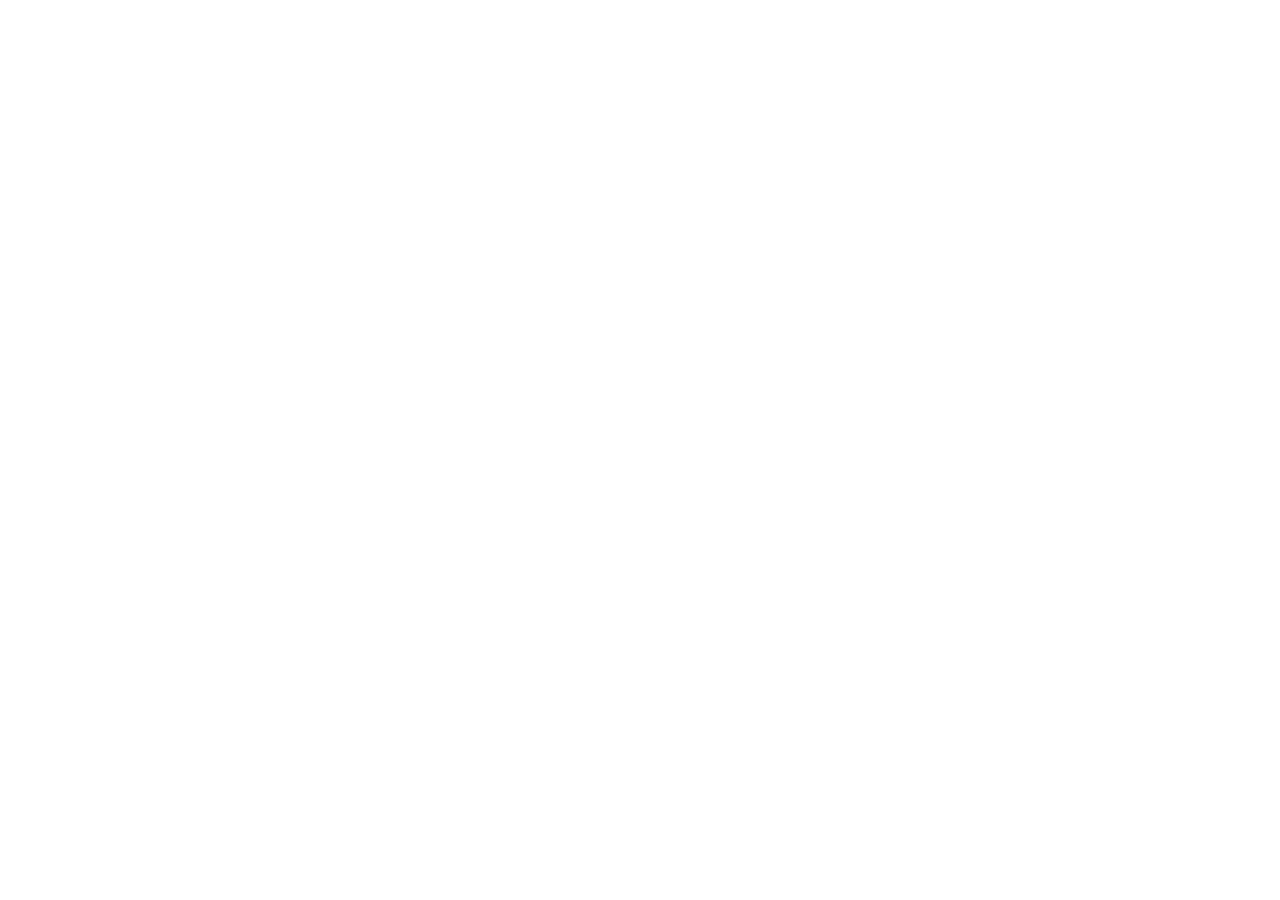
==== index.html @ 6164f23b "Notes app" ====
<!DOCTYPE html>
<html lang="en">
<head>
    <meta charset="UTF-8">
    <meta name="viewport" content="width=device-width, initial-scale=1.0">
    <title>Notes</title>

    <!-- The harness: the app alone, no desktop, F5 to develop.
         An app does NOT vendor the kit — its host provides it. Here the host
         is this page, so it borrows the kit from the appkit's own site. Swap
         this for a local path if you keep a copy. -->
    <link rel="stylesheet" href="https://sacrvm.github.io/sacrvm-appkit/kit/css/ui.css">
    <script defer src="https://sacrvm.github.io/sacrvm-appkit/kit/js/all.js"></script>

    <script defer>
        // The app is injected AFTER the kit — exactly what a desktop does
        // before it opens you. (all.js injects its scripts, and injected
        // scripts do not hold up DOMContentLoaded, so a plain
        // <script defer src="app.js"> would run too early and find no sac.)
        function loadApp() {
            const s = document.createElement("script");
            s.src = "app.js";
            document.head.appendChild(s);
        }
        if (window.sacReady) loadApp();
        else document.addEventListener("sac:ready", loadApp, { once: true });
    </script>
</head>
<body class="app-page">
    <!-- The harness plays desktop: a ribbon, a rail for the app to project
         into, and a stage. With no host calling mount(), sac.app.Element
         mounts the app itself — and its rail navigation works here too. -->
    <sac-nav brand="HARNESS" app-name="NOTES" brand-icon="note"></sac-nav>
    <div class="workspace">
        <div class="main-layout">
            <sac-sidebar></sac-sidebar>
            <div class="app-stage">
                <app-notes></app-notes>
            </div>
        </div>
    </div>
</body>
</html>
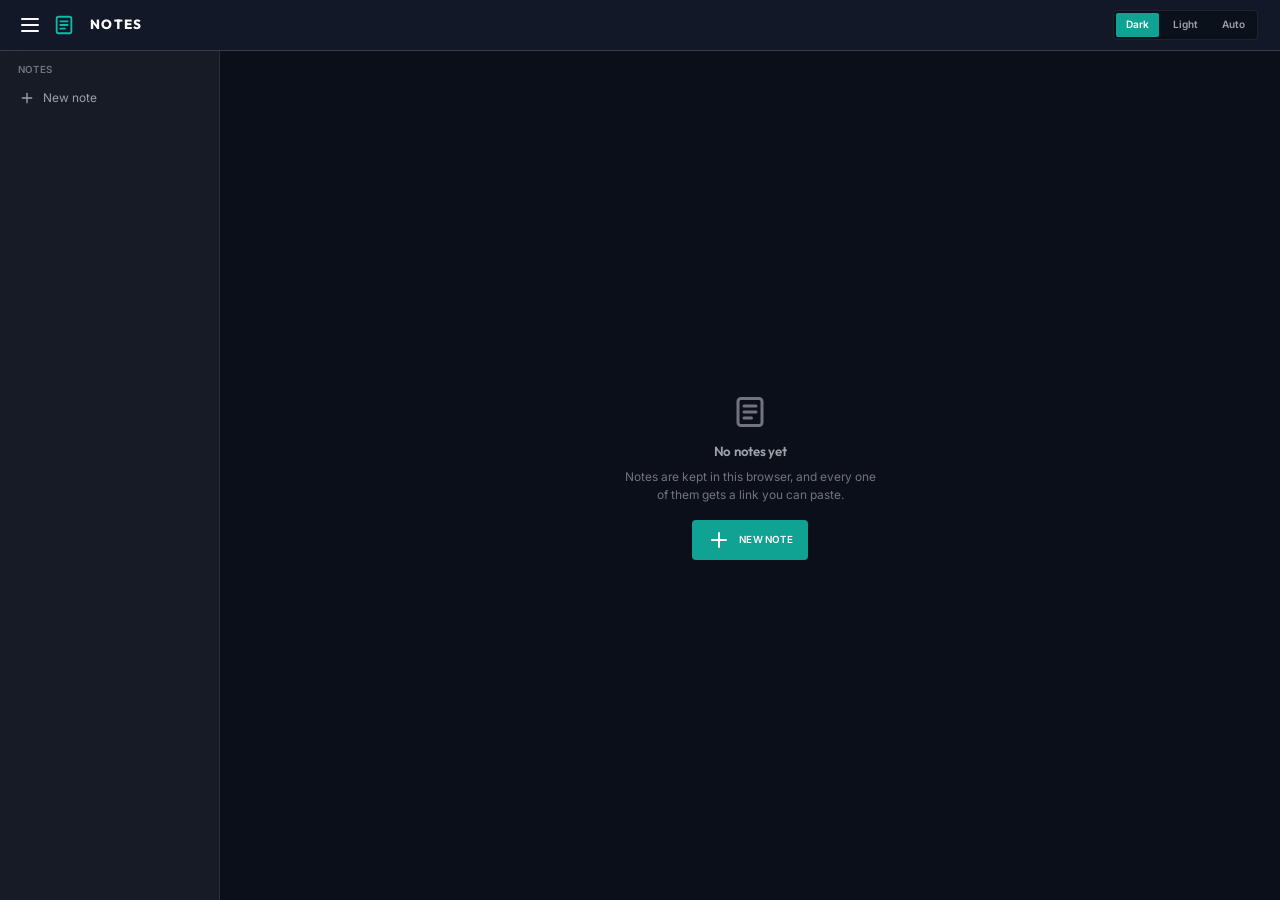
==== commit dbcb6bf7: "The accent moves out of app.css: the manifest is the identity A stylesheet rule on the app element o" ====
--- a/index.html
+++ b/index.html
@@ -6,11 +6,16 @@
     <title>Notes</title>
 
     <!-- The harness: the app alone, no desktop, F5 to develop.
-         An app does NOT vendor the kit — its host provides it. Here the host
-         is this page, so it borrows the kit from the appkit's own site. Swap
-         this for a local path if you keep a copy. -->
-    <link rel="stylesheet" href="https://sacrvm.github.io/sacrvm-appkit/kit/css/ui.css">
-    <script defer src="https://sacrvm.github.io/sacrvm-appkit/kit/js/all.js"></script>
+         The kit is vendored — kit/ is the release copy, verbatim, never
+         edited here (kit/VERSION says which). Local, offline, no CDN. -->
+    <link rel="stylesheet" href="kit/css/ui.css">
+    <script defer src="kit/js/all.js"></script>
+
+    <style>
+        /* The app's identity, as a desktop would seed it from app.json —
+           this page never loads on a host, so :root is safely our own. */
+        :root { --accent: #14b8a6; }
+    </style>
 
     <script defer>
         // The app is injected AFTER the kit — exactly what a desktop does
@@ -27,17 +32,10 @@
     </script>
 </head>
 <body class="app-page">
-    <!-- The harness plays desktop: a ribbon, a rail for the app to project
-         into, and a stage. With no host calling mount(), sac.app.Element
-         mounts the app itself — and its rail navigation works here too. -->
-    <sac-nav brand="HARNESS" app-name="NOTES" brand-icon="note"></sac-nav>
-    <div class="workspace">
-        <div class="main-layout">
-            <sac-sidebar></sac-sidebar>
-            <div class="app-stage">
-                <app-notes></app-notes>
-            </div>
-        </div>
-    </div>
+    <!-- No fake desktop frame: the app is COMPLETE and draws its own chrome
+         (nav + rail). This page provides nothing but the kit and the element —
+         F5 to develop. With no host calling mount(), sac.app.Element mounts
+         the app itself; context.host is null, so its nav shows no jump. -->
+    <app-notes></app-notes>
 </body>
 </html>
--- a/kit/css/ui.css
+++ b/kit/css/ui.css
@@ -0,0 +1,1165 @@
+/* ==========================================================================
+   SACRVM APPKIT — global stylesheet
+   Tokens, element baseline, CSS patterns and page layouts in one file.
+
+   THEMING MODEL — seeds in, everything else derived:
+   A theme is (a) a handful of SEED colors and (b) a light-or-dark flag.
+   Every other color in the kit is DERIVED from the seeds via color-mix(),
+   so swapping seeds (or flipping the flag) re-themes every component and
+   pattern at once. Components never use raw colors — seeds and derived
+   tokens only.
+
+   - Dark is the default (:root). Its seed values are the kit's proven
+     production palette.
+   - Light mode: <html data-theme="light"> — swaps the neutral seeds and the
+     few direction-dependent derivations. Nothing else changes.
+   - Custom theme: override seeds after this file loads. Example:
+
+       :root { --accent: #10b981; }                     (per-app accent)
+       :root[data-theme="light"] { --bg: #fdf6ec; }     (custom light ground)
+
+   This file is REQUIRED by every kit component. Components reference the
+   tokens without fallback values on purpose: a missing ui.css should fail
+   loudly (unstyled), not silently drift (var() fallbacks rot).
+   ========================================================================== */
+
+/* --------------------------------------------------------------------------
+   1. Fonts — self-hosted (OFL 1.1), latin + latin-ext subsets.
+   Inter 400/500/600 (body/UI), Outfit 600/700/800 (display/headlines).
+   Anything outside the unicode-ranges falls back to the system sans stack.
+   -------------------------------------------------------------------------- */
+@font-face {
+    font-family: 'Inter';
+    font-style: normal;
+    font-weight: 400 600;
+    font-display: swap;
+    src: url('../fonts/inter-latin.woff2') format('woff2');
+    unicode-range: U+0000-00FF, U+0131, U+0152-0153, U+02BB-02BC, U+02C6, U+02DA, U+02DC, U+0304, U+0308, U+0329, U+2000-206F, U+20AC, U+2122, U+2191, U+2193, U+2212, U+2215, U+FEFF, U+FFFD;
+}
+@font-face {
+    font-family: 'Inter';
+    font-style: normal;
+    font-weight: 400 600;
+    font-display: swap;
+    src: url('../fonts/inter-latin-ext.woff2') format('woff2');
+    unicode-range: U+0100-02BA, U+02BD-02C5, U+02C7-02CC, U+02CE-02D7, U+02DD-02FF, U+0304, U+0308, U+0329, U+1D00-1DBF, U+1E00-1E9F, U+1EF2-1EFF, U+2020, U+20A0-20AB, U+20AD-20C0, U+2113, U+2C60-2C7F, U+A720-A7FF;
+}
+@font-face {
+    font-family: 'Outfit';
+    font-style: normal;
+    font-weight: 600 800;
+    font-display: swap;
+    src: url('../fonts/outfit-latin.woff2') format('woff2');
+    unicode-range: U+0000-00FF, U+0131, U+0152-0153, U+02BB-02BC, U+02C6, U+02DA, U+02DC, U+0304, U+0308, U+0329, U+2000-206F, U+20AC, U+2122, U+2191, U+2193, U+2212, U+2215, U+FEFF, U+FFFD;
+}
+@font-face {
+    font-family: 'Outfit';
+    font-style: normal;
+    font-weight: 600 800;
+    font-display: swap;
+    src: url('../fonts/outfit-latin-ext.woff2') format('woff2');
+    unicode-range: U+0100-02BA, U+02BD-02C5, U+02C7-02CC, U+02CE-02D7, U+02DD-02FF, U+0304, U+0308, U+0329, U+1D00-1DBF, U+1E00-1E9F, U+1EF2-1EFF, U+2020, U+20A0-20AB, U+20AD-20C0, U+2113, U+2C60-2C7F, U+A720-A7FF;
+}
+
+/* --------------------------------------------------------------------------
+   2. SEEDS — the whole theme is these values + the light/dark flag.
+   -------------------------------------------------------------------------- */
+:root {
+    /* Native chrome (select popups, date pickers, autofill, scrollbars)
+       follows the app's scheme. Flipped by [data-theme="light"]. */
+    color-scheme: dark;
+
+    /* Neutral seeds — shared-hue slate family (bg/panel/glass sharing one
+       hue makes a raised surface read as raised, not foreign). */
+    --bg:      #0b0f1a;     /* page ground */
+    --fg:      #f8fafc;     /* foreground: text, borders, hover washes */
+    --surface: #1e293b;     /* the glassmorphic material (tiles, windows) */
+
+    /* Semantic seeds. --accent is THE per-app override point (one variable
+       re-themes a whole app). The other four encode state, separate from
+       brand identity. */
+    --accent:      #3b82f6; /* app identity / primary actions */
+    --accent-edit: #a855f7; /* edit modes */
+    --accent-warm: #f97316; /* shared/unsaved/attention state */
+    --danger:      #ef4444; /* destructive / overdue */
+    --ok:          #22c55e; /* success */
+    --on-accent:   #ffffff; /* ink on accent/edit/danger FILLS; warm + ok
+                               take the dark inks --on-warm/--on-ok instead
+                               (see the AA layer in the derived block) */
+
+    /* Direction poles for derivation: surfaces "lift" toward --lift when
+       raised; shadows and sunken fields mix toward --sink. */
+    --lift: #ffffff;
+    --sink: #000000;
+
+    /* Viewport ground (canvas areas) — black in every theme by convention;
+       override per app if a light viewport is wanted. */
+    --viewport-bg: #000000;
+
+    /* Data palette — 10 named slots for user-colored things (chips, labels,
+       series). Persisted data stores the slot NAME, not a hex, so a re-theme
+       never rewrites stored records. Not derived: it IS data. */
+    --palette-blue:   #3b82f6;
+    --palette-orange: #f97316;
+    --palette-red:    #ef4444;
+    --palette-green:  #10b981;
+    --palette-purple: #8b5cf6;
+    --palette-pink:   #ec4899;
+    --palette-yellow: #eab308;
+    --palette-teal:   #14b8a6;
+    --palette-gray:   #64748b;
+    --palette-indigo: #6366f1;
+
+    /* Motion rails — use these instead of ad-hoc cubic-beziers so all views
+       stay in one motion language. */
+    --ease-bounce: cubic-bezier(0.175, 0.885, 0.32, 1.275);
+    --ease-smooth: cubic-bezier(0.4, 0, 0.2, 1);
+    --ease-swift:  cubic-bezier(0.77, 0, 0.175, 1);   /* panel slides */
+
+    /* Shape scale — one radius per element class; identical in every theme
+       (never redeclared in a [data-theme] block). Override the three vars
+       to resharpen or soften the whole kit at once. */
+    --radius-s: 2px;   /* mini elements: strips, tracks, tiny thumbs, inner wells */
+    --radius-m: 4px;   /* controls: buttons, inputs, chips, menu items, tabs */
+    --radius-l: 6px;   /* surfaces: panels, cards, tiles, windows, dialogs, popovers, toasts */
+}
+
+/* --------------------------------------------------------------------------
+   3. DERIVED TOKENS — never set these in a theme; override a seed instead.
+   (The cascade still lets a brand pin an individual derived token if it
+   truly must — that is the escape hatch, not the mechanism.)
+
+   Also derived ON the per-app hosts, not only on :root. An app that carries
+   its own --accent would otherwise get half a retheme: direct var(--accent)
+   users follow it, while everything derived still resolves against the root's
+   accent — custom properties are substituted where they are DECLARED, so a
+   derivation living only on :root has the root's seed baked in.
+
+   .sac-app is set by sac.app.Element on every app element, so an app is an
+   accent scope wherever it runs — on a desktop's stage, in a window, or
+   alone in its own page. .sac-app-view and sac-window cover apps that
+   implement the contract by hand.
+
+   BUT: a token that flips with the light/dark flag must NOT be redeclared on
+   these per-app scopes, or the scope's dark-direction copy shadows the light
+   override on :root and every app/window renders dark tokens on light ground.
+   So the direction-dependent, accent-INDEPENDENT tokens (--field, --glass*,
+   --panel*, --shadow-*) live on :root ALONE, below. The state-as-text layer
+   is direction-dependent AND accent-dependent, so it stays on the scopes and
+   reads its direction from flag variables (--text-solve + *-pct) instead.
+   -------------------------------------------------------------------------- */
+:root {
+    /* Direction-dependent, accent-independent — :root only (see note above);
+       these are the DARK values, the light/auto blocks flip them. Because an
+       app scope never redeclares them, they inherit correctly per theme. */
+    --field:       color-mix(in srgb, var(--sink) 30%, transparent);        /* input/select bg   */
+    --glass:       color-mix(in srgb, var(--glass-hue) 70%, transparent);   /* windows, overlays */
+    --glass-strong:color-mix(in srgb, var(--glass-hue) 88%, transparent);   /* menus, nav ribbon */
+    --panel:       color-mix(in srgb, var(--bg) 95%, var(--lift));      /* sidebars, cards   */
+    --panel-2:     color-mix(in srgb, var(--bg) 90%, var(--lift));      /* elevated panel    */
+    --shadow-1: 0 2px 8px  color-mix(in srgb, var(--sink) 35%, transparent);
+    --shadow-2: 0 8px 24px color-mix(in srgb, var(--sink) 45%, transparent);
+
+    /* State-as-text direction, flag-flipped: dark solves toward --lift, light
+       toward --sink; the per-token percentage flips too (100% = raw seed). The
+       *-text tokens themselves are derived on the accent scopes below. */
+    --text-solve:           var(--lift);
+    --accent-text-pct:       90%;
+    --accent-edit-text-pct:  86%;
+    --accent-warm-text-pct: 100%;
+    --danger-text-pct:       89%;
+    --ok-text-pct:          100%;
+}
+:root,
+.sac-app,
+.sac-app-view,
+sac-window {
+    /* Surfaces — accent-independent but direction-INdependent (the flipped
+       seed already produces the right value), so these may live on the scopes. */
+    --glass-hue:   color-mix(in srgb, var(--surface) 45%, var(--bg));   /* internal carrier  */
+    --tile:        color-mix(in srgb, var(--surface) 70%, transparent);     /* launcher tiles    */
+    --tile-hover:  color-mix(in srgb, var(--surface) 90%, transparent);
+
+    /* Text — two-step secondary: --text-muted carries real secondary
+       information (AA on every plane); --text-dim is strictly tertiary,
+       never the only carrier of information, and holds 3:1 on --surface —
+       the worst-case (lightest) plane — in both themes at this ratio. */
+    --text:       var(--fg);
+    --text-muted: color-mix(in srgb, var(--fg) 62%, var(--bg));
+    --text-dim:   color-mix(in srgb, var(--fg) 43%, var(--bg));
+
+    /* Lines + washes */
+    --border:        color-mix(in srgb, var(--fg) 8%, transparent);
+    --border-strong: color-mix(in srgb, var(--fg) 16%, transparent);
+    --hover:         color-mix(in srgb, var(--fg) 8%, transparent);   /* hover wash        */
+    --hover-strong:  color-mix(in srgb, var(--fg) 14%, transparent);  /* active/press wash */
+
+    /* Accent derivations — follow --accent automatically, so the per-app
+       accent override re-themes these too. */
+    --accent-strong: color-mix(in oklab, var(--accent) 82%, var(--sink)); /* hover of primary */
+    --accent-tint:   color-mix(in srgb, var(--accent) 16%, transparent);  /* active-item bg   */
+    --accent-glow:   color-mix(in srgb, var(--accent) 30%, transparent);  /* glows, shadows   */
+
+    /* AA layer — a state color has two jobs at two contrast bars, and one
+       lightness cannot serve both: identity (rings, borders, icons — 3:1)
+       stays the seed itself; a plane that CARRIES TEXT needs 4.5:1 with its
+       ink. Every ratio below is solved against the default seeds and the
+       worst-case plane; a brand pouring in very different seeds re-checks
+       (or pins) these.
+       Warm + ok keep the seed as fill — white can never reach 4.5:1 on those
+       hues (a property of the hue, not a calibration issue) — and take a
+       dark ink instead. */
+    --accent-fill:      color-mix(in oklab, var(--accent) 91%, var(--sink));
+    --accent-edit-fill: color-mix(in oklab, var(--accent-edit) 93%, var(--sink));
+    --danger-fill:      color-mix(in oklab, var(--danger) 91%, var(--sink));
+    --accent-warm-fill: var(--accent-warm);
+    --ok-fill:          var(--ok);
+
+    --on-edit:   var(--on-accent);
+    --on-danger: var(--on-accent);
+    --on-warm:   color-mix(in srgb, var(--sink) 68%, var(--accent-warm));
+    --on-ok:     color-mix(in srgb, var(--sink) 63%, var(--ok));
+
+    /* The same state colors, readable as TEXT on this theme's ground. Derived
+       here (so a per-app accent re-solves them), but the direction — mix
+       target and strength — comes from the flag variables on :root, so light
+       and dark both resolve correctly INSIDE an app scope. */
+    --accent-text:      color-mix(in oklab, var(--accent)      var(--accent-text-pct),      var(--text-solve));
+    --accent-edit-text: color-mix(in oklab, var(--accent-edit) var(--accent-edit-text-pct), var(--text-solve));
+    --accent-warm-text: color-mix(in oklab, var(--accent-warm) var(--accent-warm-text-pct), var(--text-solve));
+    --danger-text:      color-mix(in oklab, var(--danger)      var(--danger-text-pct),      var(--text-solve));
+    --ok-text:          color-mix(in oklab, var(--ok)          var(--ok-text-pct),          var(--text-solve));
+
+    /* Scrollbar parts (also duplicated inside scrollable Shadow DOM — the
+       global rules below do not pierce shadow roots). */
+    --scrollbar-thumb:       color-mix(in srgb, var(--fg) 18%, transparent);
+    --scrollbar-thumb-hover: color-mix(in srgb, var(--fg) 32%, transparent);
+}
+
+/* --------------------------------------------------------------------------
+   4. LIGHT FLAG — swaps neutral seeds + the few direction-dependent
+   derivations. Semantic seeds and the palette stay (they read fine on light
+   ground); override them per brand if needed.
+   -------------------------------------------------------------------------- */
+:root[data-theme="light"] {
+    color-scheme: light;
+
+    --bg:      #eef2f7;
+    --fg:      #0f172a;
+    --surface: #ffffff;
+    /* Raised surfaces still lift toward white on light ground (material
+       convention); shadows still sink toward black — poles stay. */
+
+    /* Direction-dependent re-derivations (same seeds, different ratios): */
+    --field:    color-mix(in srgb, var(--sink) 5%, transparent);
+    --shadow-1: 0 2px 8px  color-mix(in srgb, var(--sink) 12%, transparent);
+    --shadow-2: 0 8px 24px color-mix(in srgb, var(--sink) 18%, transparent);
+    --glass:        color-mix(in srgb, var(--glass-hue) 78%, transparent);
+    --glass-strong: color-mix(in srgb, var(--glass-hue) 92%, transparent);
+
+    /* Elevation must step PERCEPTIBLY toward white here — the dark ratios
+       (95/90% of an already almost-white bg) leave no visible lift
+       (measured: dL 0.002 per step, far below perceptibility). */
+    --panel:   color-mix(in srgb, var(--bg) 62%, var(--lift));
+    --panel-2: color-mix(in srgb, var(--bg) 30%, var(--lift));
+
+    /* State-as-text re-solved for a white worst-case plane — flip the shared
+       flag variables, and the *-text tokens on the accent scopes follow. */
+    --text-solve:           var(--sink);
+    --accent-text-pct:       91%;
+    --accent-edit-text-pct:  93%;
+    --accent-warm-text-pct:  81%;
+    --danger-text-pct:       91%;
+    --ok-text-pct:           75%;
+}
+
+/* `data-theme="auto"` follows the OS instead of an explicit choice — same
+   declarations as the light block above, gated behind prefers-color-scheme.
+   Keep this block in sync with the light block above. */
+@media (prefers-color-scheme: light) {
+    :root[data-theme="auto"] {
+        color-scheme: light;
+
+        --bg:      #eef2f7;
+        --fg:      #0f172a;
+        --surface: #ffffff;
+
+        --field:    color-mix(in srgb, var(--sink) 5%, transparent);
+        --shadow-1: 0 2px 8px  color-mix(in srgb, var(--sink) 12%, transparent);
+        --shadow-2: 0 8px 24px color-mix(in srgb, var(--sink) 18%, transparent);
+        --glass:        color-mix(in srgb, var(--glass-hue) 78%, transparent);
+        --glass-strong: color-mix(in srgb, var(--glass-hue) 92%, transparent);
+
+        --panel:   color-mix(in srgb, var(--bg) 62%, var(--lift));
+        --panel-2: color-mix(in srgb, var(--bg) 30%, var(--lift));
+
+        --text-solve:           var(--sink);
+        --accent-text-pct:       91%;
+        --accent-edit-text-pct:  93%;
+        --accent-warm-text-pct:  81%;
+        --danger-text-pct:       91%;
+        --ok-text-pct:           75%;
+    }
+}
+
+/* --------------------------------------------------------------------------
+   5. Scrollbars — global. NOTE: `*` does NOT pierce Shadow DOM; components
+   with scrollable shadow content must duplicate these rules inside.
+   -------------------------------------------------------------------------- */
+* {
+    scrollbar-width: thin;
+    scrollbar-color: var(--scrollbar-thumb) transparent;
+}
+*::-webkit-scrollbar { width: 10px; height: 10px; }
+*::-webkit-scrollbar-track { background: transparent; }
+*::-webkit-scrollbar-thumb {
+    background: var(--scrollbar-thumb);
+    background-clip: content-box;
+    border: 2px solid transparent;
+    border-radius: var(--radius-s);
+}
+*::-webkit-scrollbar-thumb:hover {
+    background: var(--scrollbar-thumb-hover);
+    background-clip: content-box;
+}
+*::-webkit-scrollbar-corner { background: transparent; }
+
+/* --------------------------------------------------------------------------
+   6. Base
+   -------------------------------------------------------------------------- */
+* { box-sizing: border-box; }
+
+html, body {
+    margin: 0;
+    padding: 0;
+    min-height: 100vh;
+    background: var(--bg);
+    color: var(--text);
+    font-family: 'Inter', -apple-system, BlinkMacSystemFont, sans-serif;
+    font-size: 14px;
+    line-height: 1.5;
+    -webkit-font-smoothing: antialiased;
+}
+
+h1, h2, h3, h4, h5, h6 {
+    font-family: 'Outfit', sans-serif;
+    font-weight: 700;
+    letter-spacing: -0.02em;
+    margin: 0;
+}
+
+a { color: var(--accent); text-decoration: none; }
+a:hover { text-decoration: underline; }
+/* Block-level link cards are buttons in spirit — hover-underlining their
+   whole text body reads as a rendering glitch. (0,2,0) outweighs (0,1,1). */
+.tile:hover { text-decoration: none; }
+
+button {
+    font-family: inherit;
+    cursor: pointer;
+    border: none;
+    background: none;
+    color: inherit;
+}
+
+/* --------------------------------------------------------------------------
+   7. Form baseline
+   -------------------------------------------------------------------------- */
+label {
+    display: block;
+    font-size: 0.7rem;
+    text-transform: uppercase;
+    color: var(--text-muted);
+    margin-bottom: 0.4rem;
+    font-weight: 700;
+    letter-spacing: 0.05em;
+}
+
+input, textarea {
+    font-family: inherit;
+    color: var(--text);
+    background: var(--field);
+    border: 1px solid var(--border);
+    border-radius: var(--radius-m);
+    padding: 0.6rem;
+    width: 100%;
+    transition: border-color 0.2s ease, background 0.2s ease;
+}
+input:hover:not(:disabled) {
+    border-color: var(--border-strong);
+}
+input:focus, textarea:focus {
+    outline: none;
+    border-color: var(--accent);
+    box-shadow: 0 0 0 2px color-mix(in srgb, var(--accent) 10%, transparent);
+}
+
+/* Hide native number spinners */
+input::-webkit-outer-spin-button,
+input::-webkit-inner-spin-button { -webkit-appearance: none; margin: 0; }
+input[type="number"] { -moz-appearance: textfield; appearance: textfield; }
+
+/* Selection is re-enabled where text entry happens (workspace pages set
+   user-select:none on body). */
+input, textarea, [contenteditable] {
+    -webkit-user-select: text;
+    user-select: text;
+}
+
+/* <select>: appearance:none kills the native arrow; we paint our own chevron
+   on a thin wrapper. The wrapper is REQUIRED — <select> is a replaced element
+   and can host neither an inline SVG nor a ::after — so a bare <select> shows
+   no arrow. Wrap it:  <span class="select"><select>…</select></span>
+
+   The chevron is an SVG MASK filled with background-color: var(--text-muted),
+   so it follows the theme with ZERO colour literals and needs no light/auto
+   overrides (the token flips on its own). White stroke so it reads as both
+   luminance (CSS mask) and alpha (-webkit-mask). */
+select {
+    appearance: none;
+    width: 100%;
+    background-color: var(--field);
+    border: 1px solid var(--border);
+    border-radius: var(--radius-m);
+    padding: 8px 32px 8px 10px;
+    color: var(--text);
+    font-family: inherit;
+    font-size: 13px;
+    outline: none;
+    cursor: pointer;
+    transition: border-color 0.15s;
+}
+select:focus { border-color: var(--accent); }
+select option { background-color: var(--panel); color: var(--text); }
+.select { position: relative; display: block; }
+.select::after {
+    content: "";
+    position: absolute;
+    top: 50%; right: 12px;
+    width: 12px; height: 12px;
+    transform: translateY(-50%);
+    pointer-events: none;                 /* clicks fall through to the select */
+    background-color: var(--text-muted);  /* the ONE token that colours the arrow */
+    -webkit-mask: url("data:image/svg+xml,%3Csvg xmlns='http://www.w3.org/2000/svg' viewBox='0 0 24 24' fill='none' stroke='white' stroke-width='2.5' stroke-linecap='round' stroke-linejoin='round'%3E%3Cpolyline points='6 9 12 15 18 9'/%3E%3C/svg%3E") no-repeat center / contain;
+            mask: url("data:image/svg+xml,%3Csvg xmlns='http://www.w3.org/2000/svg' viewBox='0 0 24 24' fill='none' stroke='white' stroke-width='2.5' stroke-linecap='round' stroke-linejoin='round'%3E%3Cpolyline points='6 9 12 15 18 9'/%3E%3C/svg%3E") no-repeat center / contain;
+}
+
+input[type="checkbox"], input[type="radio"] {
+    width: auto;
+    accent-color: var(--accent);
+}
+
+/* Table & kbd baseline — plain markup, no class required. */
+table {
+    width: 100%;
+    border-collapse: collapse;
+    font-size: 0.875rem;
+}
+th {
+    text-align: left;
+    font-size: 0.68rem;
+    text-transform: uppercase;
+    letter-spacing: 0.08em;
+    color: var(--text-dim);
+    font-weight: 700;
+    padding: 0.45rem 0.9rem 0.45rem 0;
+    border-bottom: 1px solid var(--border-strong);
+}
+td {
+    padding: 0.55rem 0.9rem 0.55rem 0;
+    border-bottom: 1px solid var(--border);
+    color: var(--text-muted);
+    vertical-align: top;
+}
+tbody tr:hover {
+    background: color-mix(in srgb, var(--fg) 3%, transparent);
+}
+
+kbd {
+    font-family: ui-monospace, SFMono-Regular, Menlo, Consolas, monospace;
+    font-size: 0.82em;
+    background: var(--field);
+    border: 1px solid var(--border-strong);
+    border-bottom-width: 2px;
+    border-radius: var(--radius-s);
+    padding: 2px 6px;
+    color: var(--text);
+}
+
+/* --------------------------------------------------------------------------
+   8. Buttons
+   .btn is THE button (one class, replacing the legacy .btn/.tool-btn pair).
+   Default: full-width uppercase sidebar button. Inside a .toolbar it shrinks
+   to the 32px ribbon recipe — no repeated inline styles anywhere.
+   -------------------------------------------------------------------------- */
+.btn {
+    background: color-mix(in srgb, var(--fg) 5%, transparent);
+    border: 1px solid var(--border);
+    color: var(--text);
+    padding: 0.5rem 1rem;
+    border-radius: var(--radius-m);
+    font-weight: 600;
+    cursor: pointer;
+    width: 100%;
+    font-family: inherit;
+    text-transform: uppercase;
+    letter-spacing: 0.02em;
+    transition: all 0.2s ease;
+    font-size: 0.7rem;
+    display: flex;
+    align-items: center;
+    justify-content: center;
+    gap: 8px;
+}
+.btn:hover:not(:disabled) {
+    background: var(--hover);
+    border-color: var(--accent);
+}
+.btn.primary {
+    background: var(--accent-fill);
+    color: var(--on-accent);
+    border-color: transparent;
+    transition: all 0.2s var(--ease-bounce);
+}
+.btn.primary:hover:not(:disabled) {
+    background: var(--accent-strong);
+    transform: translateY(-1px);
+    box-shadow: 0 4px 12px var(--accent-glow);
+}
+.btn.danger {
+    background: var(--danger-fill);
+    border-color: transparent;
+    color: var(--on-danger);
+}
+.btn.danger:hover:not(:disabled) {
+    background: color-mix(in oklab, var(--danger) 82%, var(--sink));
+}
+.btn:disabled {
+    opacity: 0.3;
+    cursor: not-allowed;
+}
+/* [hidden] needs saying out loud here too: .btn's display:flex beats the
+   UA's hidden rule (the same trap .sac-app-view guards against). */
+.btn[hidden] { display: none; }
+
+/* Toolbar recipe — for nav [slot="toolbar"] content and any button strip. */
+.toolbar {
+    display: flex;
+    align-items: center;
+    gap: 0.5rem;
+}
+.toolbar .btn {
+    width: auto;
+    height: 32px;
+    padding: 0 0.8rem;
+    font-size: 0.68rem;
+}
+
+/* Round icon button for ribbons/toolbars. */
+.nav-icon-btn {
+    background: transparent;
+    border: none;
+    color: var(--text-muted);
+    cursor: pointer;
+    width: 36px;
+    height: 36px;
+    display: flex;
+    align-items: center;
+    justify-content: center;
+    border-radius: 50%;
+    transition: all 0.2s var(--ease-smooth);
+    padding: 0;
+}
+.nav-icon-btn:hover {
+    background: var(--hover);
+    color: var(--text);
+    transform: translateY(-1px);
+}
+.nav-icon-btn:active {
+    transform: translateY(0);
+    background: var(--hover-strong);
+}
+.nav-icon-btn svg {
+    width: 20px;
+    height: 20px;
+    stroke-width: 2.2;
+    stroke-linecap: round;
+    stroke-linejoin: round;
+}
+a.nav-icon-btn { text-decoration: none; }
+/* The labeled variant: same height, a pill instead of a circle. A host's
+   signed-in user chip renders with it (sac-nav host tools), and an app can
+   use it for its own labeled ribbon buttons just the same. */
+.nav-icon-btn.labeled {
+    width: auto;
+    padding: 0 12px;
+    gap: 0.4rem;
+    border-radius: 999px;
+    font-size: 0.8rem;
+}
+
+/* --------------------------------------------------------------------------
+   9. Panels, cards, menus, logs (CSS patterns — documented in the style guide)
+   -------------------------------------------------------------------------- */
+.card {
+    background: var(--panel);
+    padding: 1.25rem;
+    border-radius: var(--radius-l);
+    border: 1px solid var(--border);
+    box-shadow: var(--shadow-1);
+}
+
+.glass {
+    background: var(--glass-strong);
+    backdrop-filter: blur(12px);
+    -webkit-backdrop-filter: blur(12px);
+    border: 1px solid var(--border-strong);
+}
+
+.floating-menu {
+    position: absolute;
+    z-index: 1000;
+    background: var(--glass-strong);
+    backdrop-filter: blur(12px);
+    -webkit-backdrop-filter: blur(12px);
+    border: 1px solid var(--border-strong);
+    border-radius: var(--radius-l);
+    padding: 8px;
+    display: flex;
+    flex-direction: column;
+    gap: 6px;
+    box-shadow: var(--shadow-2);
+    min-width: 160px;
+    pointer-events: all;
+    user-select: none;
+}
+.floating-menu-header {
+    font-size: 0.6rem;
+    font-weight: 800;
+    color: var(--text-muted);
+    text-transform: uppercase;
+    letter-spacing: 0.1em;
+    padding: 4px 6px;
+    border-bottom: 1px solid var(--border);
+    margin-bottom: 2px;
+}
+.floating-menu .btn {
+    width: 100%;
+    margin-top: 6px;
+    padding: 6px;
+}
+
+/* Plain div-based log box (the component <sac-log> is the richer option). */
+.log {
+    font-size: 0.7rem;
+    color: var(--text-muted);
+    height: 100px;
+    overflow-y: auto;
+    background: var(--field);
+    padding: 0.75rem;
+    border-radius: var(--radius-m);
+    border: 1px solid var(--border);
+    font-family: monospace;
+}
+
+/* Skeleton — shimmering placeholder block for content still loading. */
+.skeleton {
+    position: relative;
+    overflow: hidden;
+    border-radius: var(--radius-m);
+    background: color-mix(in srgb, var(--fg) 7%, transparent);
+}
+.skeleton::after {
+    content: "";
+    position: absolute;
+    inset: 0;
+    background: linear-gradient(90deg, transparent, color-mix(in srgb, var(--fg) 6%, transparent), transparent);
+    animation: skeleton-sweep 1.6s infinite var(--ease-smooth);
+}
+.skeleton.text {
+    height: 0.9em;
+    border-radius: var(--radius-s);
+}
+.skeleton.circle {
+    border-radius: 50%;
+}
+@keyframes skeleton-sweep {
+    from { transform: translateX(-100%); }
+    to   { transform: translateX(100%); }
+}
+
+/* --------------------------------------------------------------------------
+   10. Breadcrumbs, pagination, empty states, badges
+   (CSS patterns — documented on the style guide's Patterns page)
+   -------------------------------------------------------------------------- */
+
+/* Breadcrumbs — <ol class="crumbs"><li><a href="…">…</a></li>…
+   <li aria-current="page">Current</li></ol>. Last crumb is either plain text
+   or carries aria-current="page" on the <li> or an inner <a>. */
+.crumbs {
+    display: flex;
+    flex-wrap: wrap;
+    align-items: center;
+    list-style: none;
+    margin: 0;
+    padding: 0;
+    font-size: 0.8rem;
+}
+.crumbs li {
+    display: flex;
+    align-items: center;
+}
+.crumbs li + li::before {
+    content: "\203A";
+    margin: 0 0.5rem;
+    color: var(--text-dim);
+}
+.crumbs a {
+    color: var(--text-muted);
+}
+.crumbs a:hover {
+    color: var(--text);
+}
+.crumbs [aria-current="page"] {
+    color: var(--text);
+    font-weight: 500;
+}
+
+/* Pagination — <nav class="pagination"> of <button>/<a> page items, an
+   optional non-interactive ellipsis (.gap), and prev/next controls that use
+   the same items disabled via :disabled (button) or .disabled/[aria-disabled]
+   (anchor, which has no native disabled state). */
+.pagination {
+    display: flex;
+    align-items: center;
+    gap: 0.25rem;
+}
+.pagination button,
+.pagination a {
+    display: flex;
+    align-items: center;
+    justify-content: center;
+    min-width: 30px;
+    height: 30px;
+    padding: 0 0.4rem;
+    border: none;
+    border-radius: var(--radius-m);
+    background: transparent;
+    color: var(--text-muted);
+    font-family: inherit;
+    font-size: 0.8rem;
+    font-weight: 600;
+    text-decoration: none;
+    cursor: pointer;
+    transition: background 0.15s ease, color 0.15s ease;
+}
+.pagination button:hover:not(:disabled),
+.pagination a:hover:not(.disabled) {
+    background: var(--hover);
+    color: var(--text);
+}
+.pagination button.active,
+.pagination a.active,
+.pagination button[aria-current="page"],
+.pagination a[aria-current="page"] {
+    background: var(--accent-tint);
+    color: var(--accent);
+}
+.pagination button:disabled,
+.pagination a.disabled,
+.pagination a[aria-disabled="true"] {
+    opacity: 0.35;
+    cursor: not-allowed;
+    pointer-events: none;
+}
+.pagination .gap {
+    display: flex;
+    align-items: center;
+    justify-content: center;
+    min-width: 30px;
+    height: 30px;
+    color: var(--text-dim);
+    cursor: default;
+}
+
+/* Empty state — centered "nothing here yet" filler for a panel or card. */
+.empty-state {
+    display: flex;
+    flex-direction: column;
+    align-items: center;
+    text-align: center;
+    padding: 2.5rem 1rem;
+    gap: 0.4rem;
+}
+/* Direct child only: an empty state usually carries a button that offers the
+   way out, and a descendant selector would paint that button's icon dim too
+   — grey ink on a filled accent surface. */
+.empty-state > sac-icon {
+    --icon-size: 36px;
+    color: var(--text-dim);
+    margin-bottom: 0.5rem;
+}
+.empty-state b,
+.empty-state strong,
+.empty-state h3 {
+    color: var(--text-muted);
+    font-size: 0.95rem;
+    font-weight: 600;
+}
+.empty-state p {
+    color: var(--text-dim);
+    font-size: 0.85rem;
+    margin: 0;
+    max-width: 32ch;
+}
+.empty-state .btn {
+    width: auto;
+    margin-top: 0.75rem;
+}
+
+/* Badge dot / count — attach to any element whose parent carries
+   .has-badge (position: relative). The 2px ring is the GROUND color
+   (--bg) showing through, not a colored border, so it separates the badge
+   from whatever sits underneath without violating the no-thick-border rule. */
+.has-badge {
+    position: relative;
+}
+.badge-dot {
+    position: absolute;
+    top: -2px;
+    right: -2px;
+    width: 8px;
+    height: 8px;
+    border-radius: 50%;
+    background: var(--accent);
+    box-shadow: 0 0 0 2px var(--bg);
+    pointer-events: none;
+}
+.badge-dot.warn { background: var(--accent-warm); }
+.badge-dot.danger { background: var(--danger); }
+.badge-dot.ok { background: var(--ok); }
+
+.badge-count {
+    position: absolute;
+    top: -6px;
+    right: -6px;
+    display: flex;
+    align-items: center;
+    justify-content: center;
+    min-width: 16px;
+    height: 16px;
+    padding: 0 4px;
+    border-radius: 999px;
+    background: var(--accent-fill);
+    color: var(--on-accent);
+    font-size: 0.65rem;
+    font-weight: 700;
+    /* Digits have no descenders; trim the line box to cap height so the
+       count sits in the pill's optical middle, not above it. */
+    text-box: trim-both cap alphabetic;
+    line-height: 1;
+    box-shadow: 0 0 0 2px var(--bg);
+    pointer-events: none;
+}
+.badge-count.warn { background: var(--accent-warm); }
+.badge-count.danger { background: var(--danger); }
+.badge-count.ok { background: var(--ok); }
+
+/* --------------------------------------------------------------------------
+   11. Launcher / hub — tile grid
+   -------------------------------------------------------------------------- */
+.orb {
+    position: fixed;
+    width: 50vw;
+    height: 50vw;
+    background: radial-gradient(circle, color-mix(in srgb, var(--accent) 5%, transparent) 0%, transparent 70%);
+    border-radius: 50%;
+    top: -10vw;
+    right: -10vw;
+    z-index: -1;
+    pointer-events: none;
+}
+
+.hub-container {
+    max-width: 1400px;
+    margin: 0 auto;
+    /* 50px clears the fixed <sac-nav> — the same clearance .main-layout and
+       #app-root carry; the 4rem on top is the hero's own breathing room. */
+    padding: calc(50px + 4rem) 2rem 2rem;
+}
+/* Inside a container that already cleared the nav (#app-root, or the shell
+   stage inside .main-layout) — take the 50px back so the two never stack. */
+#app-root .hub-container,
+.main-layout .hub-container { padding-top: 4rem; }
+.hub-container header {
+    margin-bottom: 3rem;
+}
+.hub-container h1 {
+    font-size: clamp(2.5rem, 8vw, 4rem);
+    font-weight: 800;
+    background: linear-gradient(135deg, var(--text) 0%, var(--accent) 100%);
+    -webkit-background-clip: text;
+    -webkit-text-fill-color: transparent;
+    background-clip: text;
+    letter-spacing: -0.03em;
+    margin-bottom: 0.5rem;
+}
+.hub-container .intro-text {
+    color: var(--text-muted);
+    font-size: 1.125rem;
+    margin: 0;
+}
+
+.grid {
+    display: grid;
+    grid-template-columns: repeat(auto-fill, minmax(280px, 1fr));
+    grid-auto-rows: 280px;
+    gap: 1.5rem;
+}
+
+.tile {
+    position: relative;
+    background: var(--tile);
+    backdrop-filter: blur(12px);
+    -webkit-backdrop-filter: blur(12px);
+    border: 1px solid var(--border-strong);
+    border-radius: var(--radius-l);
+    padding: 2rem;
+    text-decoration: none;
+    color: var(--text);
+    display: flex;
+    flex-direction: column;
+    justify-content: flex-end;
+    transition: transform 0.4s var(--ease-bounce), border-color 0.4s var(--ease-bounce),
+                box-shadow 0.4s var(--ease-bounce), background 0.4s var(--ease-bounce);
+    overflow: hidden;
+    cursor: pointer;
+    /* Persistent compositor layer: without it the browser promotes the tile
+       on hover and demotes it after, re-rasterizing the text each way — the
+       hover zoom flickers. */
+    will-change: transform;
+    transform: translateZ(0);
+    backface-visibility: hidden;
+}
+/* Direct child only, same reason as .empty-state: the tile's own mark is
+   48px and accent-coloured, an icon inside something nested in the tile is
+   not. (Every tile in the kit and the launcher appends it directly.) */
+.tile > sac-icon {
+    --icon-size: 48px;
+    margin-bottom: auto;
+    color: var(--accent);
+    transition: transform 0.4s var(--ease-bounce);
+}
+.tile h2 {
+    font-size: 1.5rem;
+    font-weight: 700;
+    margin-bottom: 0.25rem;
+}
+.tile p {
+    color: var(--text-muted);
+    font-size: 0.9rem;
+    margin: 0;
+    line-height: 1.4;
+}
+.tile:hover {
+    /* translate only, no scale: Chromium re-rasters text layers mid-scale-
+       animation (raster-scale adaption) — that is unfixable text jitter.
+       The zoom feel comes from lift + shadow + glow + the icon's own scale. */
+    transform: translateY(-8px) translateZ(0);
+    border-color: var(--accent);
+    box-shadow: var(--shadow-2), 0 0 20px color-mix(in srgb, var(--accent) 20%, transparent);
+    background: var(--tile-hover);
+}
+.tile:hover > sac-icon {
+    transform: scale(1.1) rotate(5deg);
+}
+
+/* Variants */
+.tile.large { grid-column: span 2; }
+.tile.disabled {
+    opacity: 0.5;
+    cursor: not-allowed;
+    filter: grayscale(1);
+}
+.tile.disabled:hover {
+    transform: none;
+    border-color: var(--border-strong);
+    box-shadow: none;
+    background: var(--tile);
+}
+.tile-badge {
+    position: absolute;
+    top: 24px;
+    right: 24px;
+    background: color-mix(in srgb, var(--danger) 15%, transparent);
+    color: color-mix(in srgb, var(--danger) 70%, var(--fg));
+    border: 1px solid color-mix(in srgb, var(--danger) 30%, transparent);
+    padding: 4px 10px;
+    border-radius: var(--radius-s);
+    font-size: 0.65rem;
+    font-weight: 800;
+    letter-spacing: 0.1em;
+    text-transform: uppercase;
+}
+.tile-badge.accent {
+    background: var(--accent-fill);
+    color: var(--on-accent);
+    border-color: transparent;
+}
+
+@media (max-width: 768px) {
+    .tile.large { grid-column: span 1; }
+    .grid { grid-auto-rows: 240px; }
+}
+
+/* --------------------------------------------------------------------------
+   12. Workspace layout (tool-page pattern)
+   fixed 50px nav (padding-top on .main-layout) + sidebar + viewport.
+   -------------------------------------------------------------------------- */
+.app-page {
+    /* Put this on <body> of a workspace/tool page: full-height flex column,
+       no page scroll, no text selection (inputs re-enable it). */
+    display: flex;
+    flex-direction: column;
+    height: 100vh;
+    width: 100vw;
+    overflow: hidden;
+    -webkit-user-select: none;
+    user-select: none;
+}
+
+.workspace {
+    flex: 1;
+    display: flex;
+    flex-direction: column;
+    position: relative;
+    overflow: hidden;
+    width: 100%;
+}
+
+.main-layout {
+    flex: 1;
+    display: flex;
+    overflow: hidden;
+    padding-top: 50px; /* room for the fixed 50px <sac-nav> */
+}
+
+.sidebar {
+    width: 260px;
+    background: var(--panel);
+    border-right: 1px solid var(--border);
+    display: flex;
+    flex-direction: column;
+    padding: 0.75rem;
+    gap: 1.25rem;
+    overflow-y: auto;
+    z-index: 90;
+}
+
+.viewport {
+    background: var(--viewport-bg);
+    position: relative;
+    overflow: hidden;
+    flex: 1;
+    min-height: 400px;
+}
+
+canvas {
+    width: 100% !important;
+    height: 100% !important;
+    display: block;
+}
+
+/* A pan-zoom layer inside a .viewport pane (see sac.setupPanZoom). */
+.pz-layer {
+    position: absolute;
+    inset: 0;
+    transform-origin: 0 0;
+}
+
+/* --------------------------------------------------------------------------
+   13. App shell (SPA pattern) + centered card shell
+   -------------------------------------------------------------------------- */
+#app-root {
+    padding-top: 50px; /* room for the fixed <sac-nav> */
+    min-height: 100vh;
+}
+
+/* Shell stage (sac.apps kind:"view") — the FULL viewport. An app is
+   complete: each mounted view draws its own chrome (nav, toolbar, rail) and
+   manages its own scrolling. The host's hull exists only inside its home
+   section; on stage, the host is present through context.host, rendered by
+   the app in its own nav. */
+.app-stage {
+    position: relative;
+    height: 100vh;
+    min-width: 0;
+    overflow: hidden;
+}
+/* A view fills the stage. [hidden] needs saying out loud: a custom element
+   with a display of its own beats the UA's hidden rule. */
+.sac-app-view { display: block; height: 100%; }
+.sac-app-view[hidden] { display: none; }
+/* Inside an app element, .main-layout gets its height from the view (in a
+   tool PAGE it is a flex child of .workspace instead — both end at 100vh). */
+.sac-app-view .main-layout { height: 100%; }
+/* The host's home section scrolls itself; its own fixed nav sits above. */
+.app-home { height: 100%; overflow-y: auto; }
+/* An app's scrolling content region, beside its rail inside .main-layout —
+   the region formerly known as the shell's stage scroll. */
+.app-scroll {
+    flex: 1;
+    min-width: 0;
+    overflow-y: auto;
+    position: relative;
+}
+
+.center-shell {
+    min-height: 100vh;
+    display: flex;
+    align-items: center;
+    justify-content: center;
+    padding: 2rem;
+}
+.center-card {
+    width: 100%;
+    max-width: 440px;
+    background: var(--tile);
+    backdrop-filter: blur(12px);
+    -webkit-backdrop-filter: blur(12px);
+    border: 1px solid var(--border-strong);
+    border-radius: var(--radius-l);
+    padding: 3rem 2.5rem;
+    text-align: center;
+}
+.center-card h1 {
+    font-size: 2rem;
+    font-weight: 800;
+    letter-spacing: -0.02em;
+    background: linear-gradient(135deg, var(--text) 0%, var(--accent) 100%);
+    -webkit-background-clip: text;
+    -webkit-text-fill-color: transparent;
+    background-clip: text;
+    margin-bottom: 0.5rem;
+}
+.center-card .tagline {
+    color: var(--text-muted);
+    margin-bottom: 2rem;
+    font-size: 0.95rem;
+}
+
+/* --------------------------------------------------------------------------
+   14. Reduced motion — global user preference.
+   NOTE: `*` does NOT pierce Shadow DOM (see section 5) — this collapses
+   animations/transitions in the light DOM only. Components with their own
+   animations must carry their own prefers-reduced-motion query inside the
+   shadow root.
+   -------------------------------------------------------------------------- */
+@media (prefers-reduced-motion: reduce) {
+    *, *::before, *::after {
+        animation-duration: 0.01ms !important;
+        animation-iteration-count: 1 !important;
+        transition-duration: 0.01ms !important;
+        scroll-behavior: auto !important;
+    }
+}
